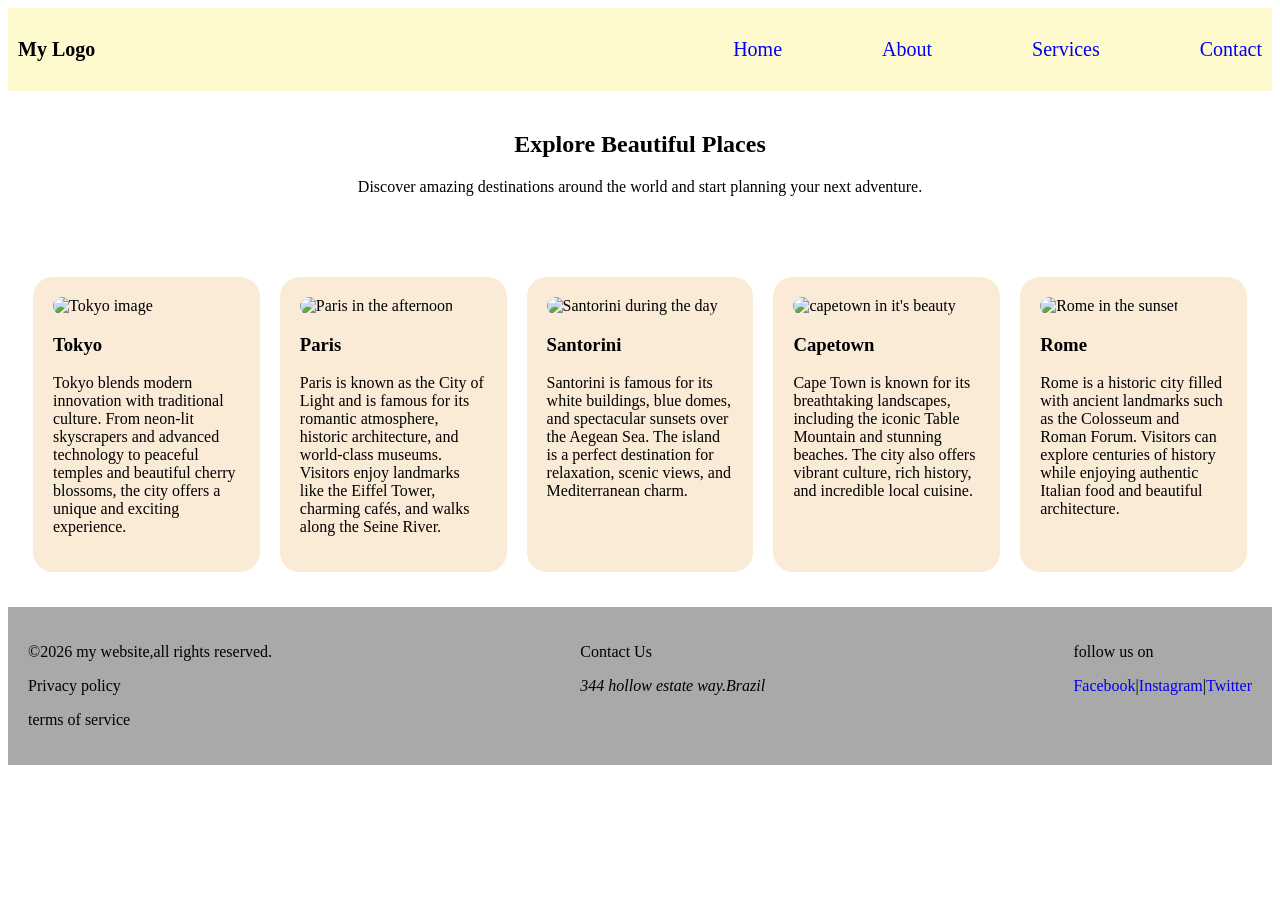
==== index.html @ 6c4bedc7 "renamed" ====
<!DOCTYPE html>
<html lang="en">
    <head>
<meta charset="UTF-8">
 <meta name="viewport" content="width=device-width, initial-scale=1.0">
 <title>Classworkforflex</title>
 <style>
    .navbar{
        display:flex;
        justify-content:space-between;
        align-items:center;
        padding: 10px;
        background-color: lemonchiffon;
        
    }
    .logo{
        font-size:20px;
        font-weight: bold;
        color: black;
    }
.nav-links{
    list-style: none;
    display: flex;
    gap: 100px;
     font-size:20px;
    
}
a{
    text-decoration: none;
}
.hero{
    text-align:center;
    margin-top:40px;
}
.content{
display:flex;
gap: 20px;
padding:25px;
}
.card{
    background-color: antiquewhite;
    padding:20px;
    border-radius:20px;
    flex:1;
    margin-top: 40px;
}
.card img{
    width:100%;
    height:180px;
        object-fit:cover;
        border-radius:20px;
    }

    footer {
        background-color: darkgrey;
        display: flex;
        justify-content: space-between;
        padding: 20px;
        margin-top: 10px;

    }

 </style>
 </head>
<body>
   <nav class="navbar">
    <div class="logo">My Logo</div>
    <ul class="nav-links">
        <li><a href="#">Home</a></li>
        <li><a href="#">About</a></li>
        <li><a href="#">Services</a></li>
        <li><a href="#">Contact</a></li>
        </ul>
    </nav>
        <section class="hero">
<h1>Explore Beautiful Places</h1>
    <p>Discover amazing destinations around the world and start planning your next adventure.</p>
    </section>
    <section class="content">
<div class="card">
    <img src="https://th.bing.com/th/id/OIP.71vlS2c_gc4ayYkNXml_XAHaEn?w=280&h=180&c=7&r=0&o=7&pid=1.7&rm=3"alt="Tokyo image">
    <h3>Tokyo</h3>
    <p>Tokyo blends modern innovation with traditional culture. From neon-lit skyscrapers and advanced technology to peaceful temples and beautiful cherry blossoms, the city offers a unique and exciting experience.</p>
</div>
<div class="card">
    <img src="https://th.bing.com/th/id/OIP.B1py9aB_5Fqc0sc5D4O2YgHaHa?w=194&h=194&c=7&r=0&o=7&pid=1.7&rm=3"alt="Paris in the afternoon">
    <h3>Paris</h3>
    <p>Paris is known as the City of Light and is famous for its romantic atmosphere, historic architecture, and world-class museums. Visitors enjoy landmarks like the Eiffel Tower, charming cafés, and walks along the Seine River.</p>
</div>
<div class="card">
    <img src="https://th.bing.com/th/id/OIP.vmi18sHhhtCyy2qoR7HxYgHaE8?w=273&h=182&c=7&r=0&o=7&pid=1.7&rm=3"alt="Santorini during the day">
    <h3>Santorini</h3>
    <p>Santorini is famous for its white buildings, blue domes, and spectacular sunsets over the Aegean Sea. The island is a perfect destination for relaxation, scenic views, and Mediterranean charm.</p>
</div>
<div class="card">
<img src="https://th.bing.com/th/id/OIP.5RG7ae1Ws6D6JHyg_qUHLgHaC_?w=296&h=180&c=7&r=0&o=7&pid=1.7&rm=3"alt="capetown in it's beauty">
<h3>Capetown</h3>
<p>Cape Town is known for its breathtaking landscapes, including the iconic Table Mountain and stunning beaches. The city also offers vibrant culture, rich history, and incredible local cuisine.</p>
</div>
<div class="card">
    <img src="https://th.bing.com/th/id/OIP.EGSAxf8Rj_pP6oUdIikxFQHaE8?w=236&h=180&c=7&r=0&o=7&pid=1.7&rm=3" alt="Rome in the sunset">
    <h3>Rome</h3>
    <p>Rome is a historic city filled with ancient landmarks such as the Colosseum and Roman Forum. Visitors can explore centuries of history while enjoying authentic Italian food and beautiful architecture.</p>
</div>
    </section>  
    <footer>
        <div>
        <p>&copy;2026 my website,all rights reserved.</p>
        <p>Privacy policy</p>
    <p>terms of service</p>
    </div>
        <div>
            <p>Contact Us</p>
        <p><address>344 hollow estate way.Brazil</address></p>
        </div>
        <div>
            <p>follow us on</p><a href="#">Facebook</a>|<a href="#">Instagram</a>|<a href="#">Twitter</a>
        </div>

    </footer>
           
</body>

</html>
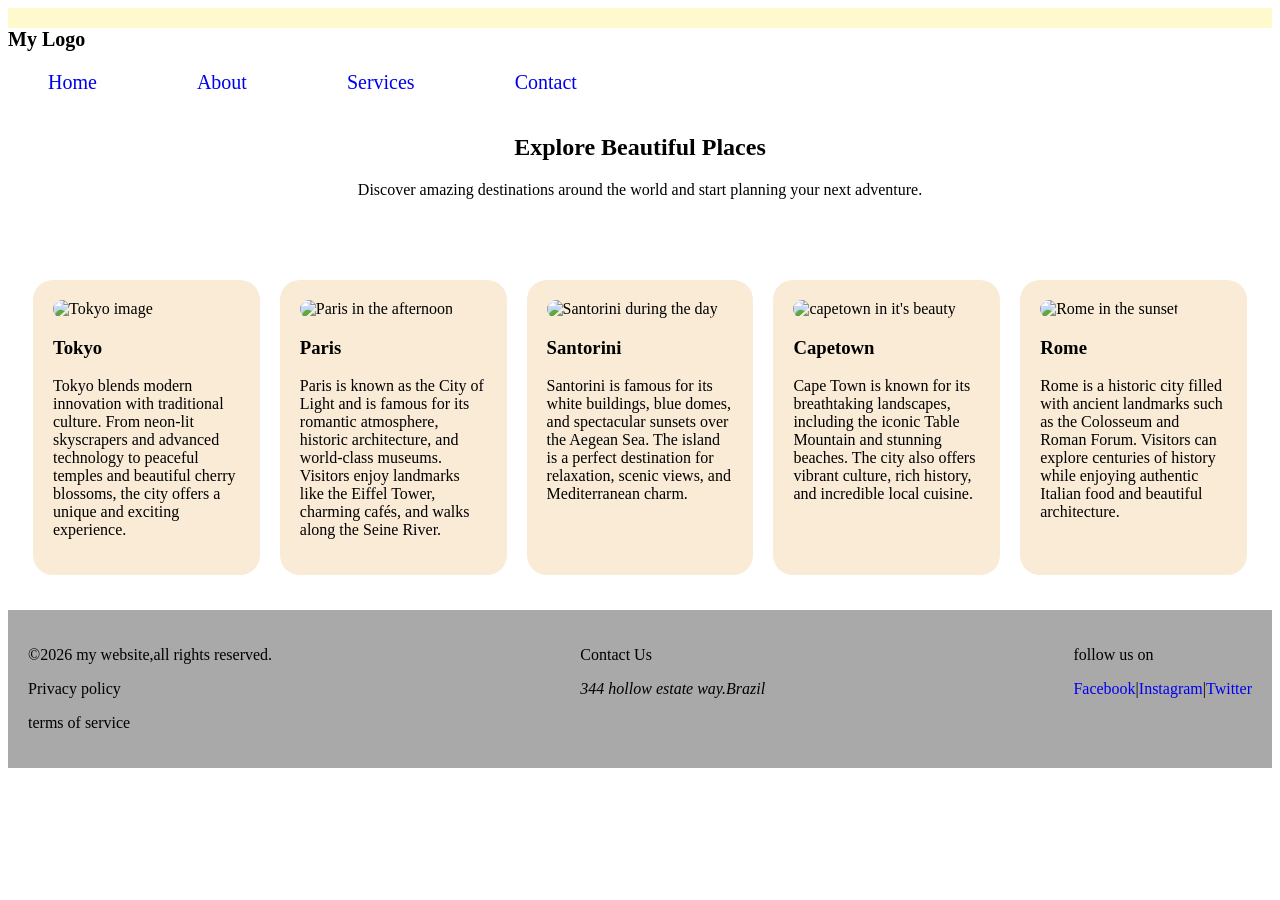
==== commit 6ed54c25: "root commit" ====
--- a/index.html
+++ b/index.html
@@ -11,8 +11,7 @@
         align-items:center;
         padding: 10px;
         background-color: lemonchiffon;
-        
-    }
+        }
     .logo{
         font-size:20px;
         font-weight: bold;
@@ -50,20 +49,18 @@
         object-fit:cover;
         border-radius:20px;
     }
-
-    footer {
+ footer {
         background-color: darkgrey;
         display: flex;
         justify-content: space-between;
         padding: 20px;
         margin-top: 10px;
-
-    }
+ }
 
  </style>
  </head>
 <body>
-   <nav class="navbar">
+   <nav class="navbar"></nav>
     <div class="logo">My Logo</div>
     <ul class="nav-links">
         <li><a href="#">Home</a></li>
